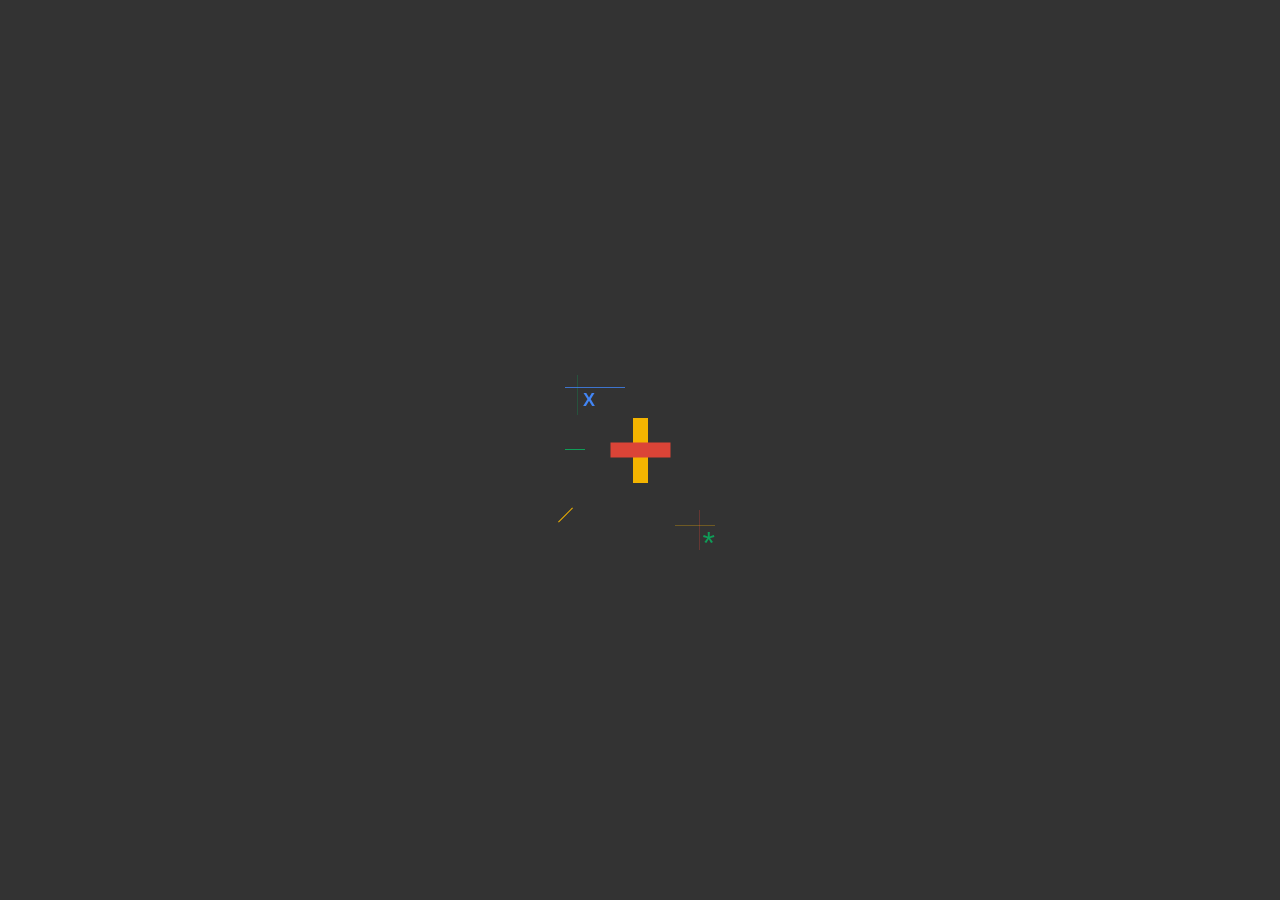
==== index.html @ 51c4fb9d "Upload the Mockup Website" ====
<!DOCTYPE html>
<html lang="en">
<head>
    <meta charset="UTF-8"/>
    <meta name="viewport" content="width=device-width, initial-scale=1.0"/>

    <!-- Fav Icon -->
    <link rel="icon" type="image/png" href="./assets/images/glgmnhs logo.png"/>

    <title>GLGMNHS | MOCK-UP</title>

    <!-- Link of Style CSS -->
    <link rel="stylesheet" href="./assets/css/style.css"/>
</head>

<body>

    <div class="loading">
        <div class="loading-wide">
            <div class="l1 color"></div>
            <div class="l2 color"></div>
            <div class="e1 color animation-effect-light"></div>
            <div class="e2 color animation-effect-light-d"></div>
            <div class="e3 animation-effect-rot">X</div>
            <div class="e4 color animation-effect-light"></div>
            <div class="e5 color animation-effect-light-d"></div>
            <div class="e6 animation-effect-scale">*</div>
            <div class="e7 color"></div>
            <div class="e8 color"></div>
        </div>
    </div>

    <script src="./assets/js/loading.js"></script>

</body>

</html>
---- assets/css/style.css ----
* {
    margin: 0;
    padding: 0;
    box-sizing: border-box;
}

body {
  background-color: #333;
  min-height: 100vh;
  display: flex;
  justify-content: center;
  align-items: center;
}

.loading {
  display: flex;
  justify-content: center;
  align-items: center;
}

.loading-wide {
  width: 150px;
  height: 150px;
  display: flex;
  justify-content: center;
  align-items: center;
  position: relative;
  margin: 0 auto;
}

.color {
  background-color: #4285f4; /* Google Blue */
}

.l1 {
  width: 15px;
  height: 65px;
  position: absolute;
  animation: move-h 1.2s infinite cubic-bezier(0.65, 0.05, 0.36, 1);
  background-color: #f4b400; /* Google Yellow */
}

.l2 {
  width: 15px;
  height: 60px;
  position: absolute;
  transform: rotate(90deg);
  animation: move-v 1.2s infinite cubic-bezier(0.65, 0.05, 0.36, 1);
  background-color: #db4437; /* Google Red */
}

@keyframes move-h {
  0% {
    top: 0;
    opacity: 0;
  }
  25% {
    opacity: 1;
  }
  50% {
    top: 30%;
    opacity: 1;
  }
  75% {
    opacity: 1;
  }
  100% {
    top: 100%;
    opacity: 0;
  }
}

@keyframes move-v {
  0% {
    left: 0;
    opacity: 0;
  }
  25% {
    opacity: 1;
  }
  50% {
    left: 45%;
    opacity: 1;
  }
  75% {
    opacity: 1;
  }
  100% {
    left: 100%;
    opacity: 0;
  }
}

.animation-effect-light {
  animation: effect 0.2s 0.1s infinite linear;
}
.animation-effect-light-d {
  animation: effect 0.3s 0.2s infinite linear;
}
.animation-effect-rot {
  animation: rot 0.8s infinite cubic-bezier(0.65, 0.05, 0.36, 1);
}
.animation-effect-scale {
  animation: scale 0.8s infinite cubic-bezier(0.65, 0.05, 0.36, 1);
}

@keyframes effect {
  0% {
    opacity: 0;
  }
  50% {
    opacity: 1;
  }
  100% {
    opacity: 0;
  }
}

@keyframes rot {
  0% {
    transform: rotate(0deg);
  }
  50% {
    transform: rotate(180deg);
  }
  100% {
    transform: rotate(360deg);
  }
}

@keyframes scale {
  0% {
    scale: 1;
  }
  50% {
    scale: 1.9;
  }
  100% {
    scale: 1;
  }
}

.e1 {
  width: 1px;
  height: 40px;
  opacity: 0.3;
  position: absolute;
  top: 0;
  left: 8%;
  background-color: #0f9d58; /* Google Green */
}

.e2 {
  width: 60px;
  height: 1px;
  opacity: 0.8;
  position: absolute;
  top: 8%;
  left: 0;
  background-color: #4285f4; /* Google Blue */
}

.e3 {
  position: absolute;
  top: 10%;
  left: 12%;
  font-family: "Segoe UI", Tahoma, Geneva, Verdana, sans-serif;
  font-weight: 900;
  font-size: 18px;
  color: #4285f4; /* Google Blue */
}

.e4 {
  width: 1px;
  height: 40px;
  opacity: 0.3;
  position: absolute;
  top: 90%;
  right: 10%;
  background-color: #db4437; /* Google Red */
}

.e5 {
  width: 40px;
  height: 1px;
  opacity: 0.3;
  position: absolute;
  top: 100%;
  right: 0;
  background-color: #f4b400; /* Google Yellow */
}

.e6 {
  position: absolute;
  top: 100%;
  right: 0;
  font-family: "Segoe UI", Tahoma, Geneva, Verdana, sans-serif;
  font-size: 32px;
  color: #0f9d58; /* Google Green */
}

.e7 {
  width: 1px;
  height: 20px;
  position: absolute;
  bottom: 0;
  left: 0;
  transform: rotate(45deg);
  animation: height 1s infinite cubic-bezier(0.65, 0.05, 0.36, 1);
  background-color: #f4b400; /* Google Yellow */
}

@keyframes height {
  0% {
    bottom: 0%;
    left: 0%;
    height: 0px;
  }
  25% {
    height: 90px;
  }
  50% {
    bottom: 100%;
    left: 100%;
    height: 90px;
  }
  75% {
    height: 0px;
  }
  100% {
    bottom: 0%;
    left: 0%;
    height: 0px;
  }
}

.e8 {
  width: 20px;
  height: 1px;
  position: absolute;
  bottom: 50%;
  left: 0;
  animation: width 1.5s infinite cubic-bezier(0.65, 0.05, 0.36, 1);
  background-color: #0f9d58; /* Google Green */
}

@keyframes width {
  0% {
    left: 0%;
    width: 0px;
  }
  50% {
    left: 100%;
    width: 90px;
  }
  100% {
    left: 0%;
    width: 0px;
  }
}
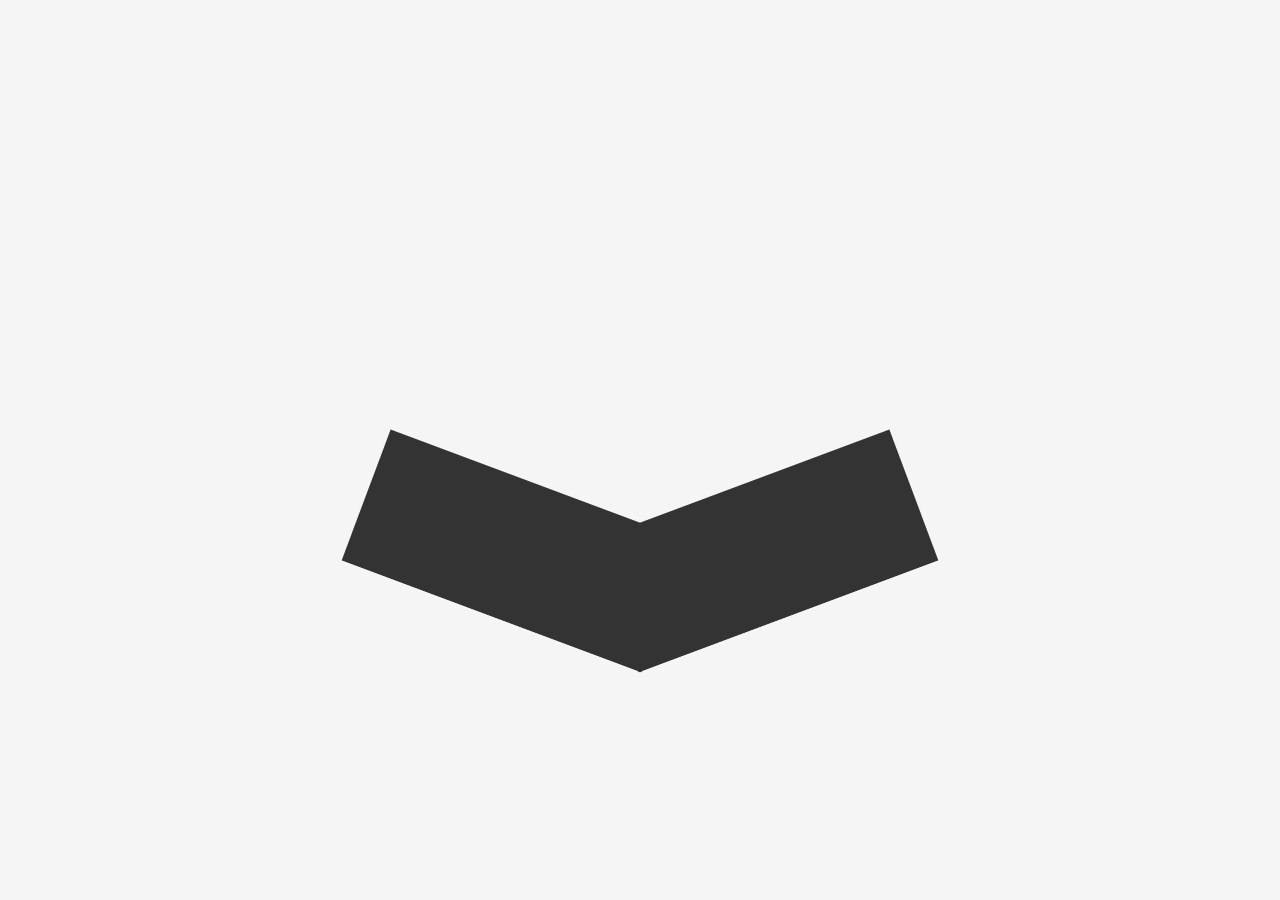
==== commit 1ee7e659: ""Update"" ====
--- a/index.html
+++ b/index.html
@@ -1,32 +1,48 @@
 <!DOCTYPE html>
 <html lang="en">
+
 <head>
-    <meta charset="UTF-8"/>
-    <meta name="viewport" content="width=device-width, initial-scale=1.0"/>
+    <meta charset="UTF-8" />
+    <meta name="viewport" content="width=device-width, initial-scale=1.0" />
 
     <!-- Fav Icon -->
-    <link rel="icon" type="image/png" href="./assets/images/glgmnhs logo.png"/>
+    <link rel="icon" type="image/png" href="./assets/images/glgmnhs logo.png" />
 
     <title>GLGMNHS | MOCK-UP</title>
 
     <!-- Link of Style CSS -->
-    <link rel="stylesheet" href="./assets/css/style.css"/>
+    <link rel="stylesheet" href="./assets/css/style.css" />
 </head>
 
 <body>
 
-    <div class="loading">
-        <div class="loading-wide">
-            <div class="l1 color"></div>
-            <div class="l2 color"></div>
-            <div class="e1 color animation-effect-light"></div>
-            <div class="e2 color animation-effect-light-d"></div>
-            <div class="e3 animation-effect-rot">X</div>
-            <div class="e4 color animation-effect-light"></div>
-            <div class="e5 color animation-effect-light-d"></div>
-            <div class="e6 animation-effect-scale">*</div>
-            <div class="e7 color"></div>
-            <div class="e8 color"></div>
+    <div class="loader">
+        <div class="box box0">
+            <div></div>
+        </div>
+        <div class="box box1">
+            <div></div>
+        </div>
+        <div class="box box2">
+            <div></div>
+        </div>
+        <div class="box box3">
+            <div></div>
+        </div>
+        <div class="box box4">
+            <div></div>
+        </div>
+        <div class="box box5">
+            <div></div>
+        </div>
+        <div class="box box6">
+            <div></div>
+        </div>
+        <div class="box box7">
+            <div></div>
+        </div>
+        <div class="ground">
+            <div></div>
         </div>
     </div>
 
--- a/assets/css/style.css
+++ b/assets/css/style.css
@@ -5,256 +5,793 @@
 }
 
 body {
-  background-color: #333;
+  background-color: #f5f5f5;
   min-height: 100vh;
   display: flex;
   justify-content: center;
   align-items: center;
 }
-
-.loading {
-  display: flex;
-  justify-content: center;
-  align-items: center;
-}
-
-.loading-wide {
-  width: 150px;
-  height: 150px;
-  display: flex;
-  justify-content: center;
-  align-items: center;
+ 
+.loader {
+  --duration: 3s;
+  --primary: #c6011f;
+  --primary-light: #c6011f;
+  --primary-rgba: rgba(39, 94, 254, 0);
+  width: 200px;
+  height: 320px;
   position: relative;
-  margin: 0 auto;
-}
-
-.color {
-  background-color: #4285f4; /* Google Blue */
-}
-
-.l1 {
-  width: 15px;
-  height: 65px;
+  transform-style: preserve-3d;
+}
+
+@media (max-width: 480px) {
+  .loader {
+    zoom: 0.44;
+  }
+}
+
+.loader:before, .loader:after {
+  --r: 20.5deg;
+  content: "";
+  width: 320px;
+  height: 140px;
   position: absolute;
-  animation: move-h 1.2s infinite cubic-bezier(0.65, 0.05, 0.36, 1);
-  background-color: #f4b400; /* Google Yellow */
-}
-
-.l2 {
-  width: 15px;
-  height: 60px;
+  right: 32%;
+  bottom: -11px;
+  background: #333;
+  transform: translateZ(200px) rotate(var(--r));
+  -webkit-animation: mask var(--duration) linear forwards infinite;
+  animation: mask var(--duration) linear forwards infinite;
+}
+
+.loader:after {
+  --r: -20.5deg;
+  right: auto;
+  left: 32%;
+}
+
+.loader .ground {
   position: absolute;
-  transform: rotate(90deg);
-  animation: move-v 1.2s infinite cubic-bezier(0.65, 0.05, 0.36, 1);
-  background-color: #db4437; /* Google Red */
-}
-
-@keyframes move-h {
-  0% {
-    top: 0;
+  left: -50px;
+  bottom: -120px;
+  transform-style: preserve-3d;
+  transform: rotateY(-47deg) rotateX(-15deg) rotateZ(15deg) scale(1);
+}
+
+.loader .ground div {
+  transform: rotateX(90deg) rotateY(0deg) translate(-48px, -120px) translateZ(100px) scale(0);
+  width: 200px;
+  height: 200px;
+  background: var(--primary);
+  background: linear-gradient(45deg, var(--primary) 0%, var(--primary) 50%, var(--primary-light) 50%, var(--primary-light) 100%);
+  transform-style: preserve-3d;
+  -webkit-animation: ground var(--duration) linear forwards infinite;
+  animation: ground var(--duration) linear forwards infinite;
+}
+
+.loader .ground div:before, .loader .ground div:after {
+  --rx: 90deg;
+  --ry: 0deg;
+  --x: 44px;
+  --y: 162px;
+  --z: -50px;
+  content: "";
+  width: 156px;
+  height: 300px;
+  opacity: 0;
+  background: linear-gradient(var(--primary), var(--primary-rgba));
+  position: absolute;
+  transform: rotateX(var(--rx)) rotateY(var(--ry)) translate(var(--x), var(--y)) translateZ(var(--z));
+  -webkit-animation: ground-shine var(--duration) linear forwards infinite;
+  animation: ground-shine var(--duration) linear forwards infinite;
+}
+
+.loader .ground div:after {
+  --rx: 90deg;
+  --ry: 90deg;
+  --x: 0;
+  --y: 177px;
+  --z: 150px;
+}
+
+.loader .box {
+  --x: 0;
+  --y: 0;
+  position: absolute;
+  -webkit-animation: var(--duration) linear forwards infinite;
+  animation: var(--duration) linear forwards infinite;
+  transform: translate(var(--x), var(--y));
+}
+
+.loader .box div {
+  background-color: var(--primary);
+  width: 48px;
+  height: 48px;
+  position: relative;
+  transform-style: preserve-3d;
+  -webkit-animation: var(--duration) ease forwards infinite;
+  animation: var(--duration) ease forwards infinite;
+  transform: rotateY(-47deg) rotateX(-15deg) rotateZ(15deg) scale(0);
+}
+
+.loader .box div:before, .loader .box div:after {
+  --rx: 90deg;
+  --ry: 0deg;
+  --z: 24px;
+  --y: -24px;
+  --x: 0;
+  content: "";
+  position: absolute;
+  background-color: inherit;
+  width: inherit;
+  height: inherit;
+  transform: rotateX(var(--rx)) rotateY(var(--ry)) translate(var(--x), var(--y)) translateZ(var(--z));
+  filter: brightness(var(--b, 1.2));
+}
+
+.loader .box div:after {
+  --rx: 0deg;
+  --ry: 90deg;
+  --x: 24px;
+  --y: 0;
+  --b: 1.4;
+}
+
+.loader .box.box0 {
+  --x: -220px;
+  --y: -120px;
+  left: 58px;
+  top: 108px;
+}
+
+.loader .box.box1 {
+  --x: -260px;
+  --y: 120px;
+  left: 25px;
+  top: 120px;
+}
+
+.loader .box.box2 {
+  --x: 120px;
+  --y: -190px;
+  left: 58px;
+  top: 64px;
+}
+
+.loader .box.box3 {
+  --x: 280px;
+  --y: -40px;
+  left: 91px;
+  top: 120px;
+}
+
+.loader .box.box4 {
+  --x: 60px;
+  --y: 200px;
+  left: 58px;
+  top: 132px;
+}
+
+.loader .box.box5 {
+  --x: -220px;
+  --y: -120px;
+  left: 25px;
+  top: 76px;
+}
+
+.loader .box.box6 {
+  --x: -260px;
+  --y: 120px;
+  left: 91px;
+  top: 76px;
+}
+
+.loader .box.box7 {
+  --x: -240px;
+  --y: 200px;
+  left: 58px;
+  top: 87px;
+}
+
+.loader .box0 {
+  -webkit-animation-name: box-move0;
+  animation-name: box-move0;
+}
+
+.loader .box0 div {
+  -webkit-animation-name: box-scale0;
+  animation-name: box-scale0;
+}
+
+.loader .box1 {
+  -webkit-animation-name: box-move1;
+  animation-name: box-move1;
+}
+
+.loader .box1 div {
+  -webkit-animation-name: box-scale1;
+  animation-name: box-scale1;
+}
+
+.loader .box2 {
+  -webkit-animation-name: box-move2;
+  animation-name: box-move2;
+}
+
+.loader .box2 div {
+  -webkit-animation-name: box-scale2;
+  animation-name: box-scale2;
+}
+
+.loader .box3 {
+  -webkit-animation-name: box-move3;
+  animation-name: box-move3;
+}
+
+.loader .box3 div {
+  -webkit-animation-name: box-scale3;
+  animation-name: box-scale3;
+}
+
+.loader .box4 {
+  -webkit-animation-name: box-move4;
+  animation-name: box-move4;
+}
+
+.loader .box4 div {
+  -webkit-animation-name: box-scale4;
+  animation-name: box-scale4;
+}
+
+.loader .box5 {
+  -webkit-animation-name: box-move5;
+  animation-name: box-move5;
+}
+
+.loader .box5 div {
+  -webkit-animation-name: box-scale5;
+  animation-name: box-scale5;
+}
+
+.loader .box6 {
+  -webkit-animation-name: box-move6;
+  animation-name: box-move6;
+}
+
+.loader .box6 div {
+  -webkit-animation-name: box-scale6;
+  animation-name: box-scale6;
+}
+
+.loader .box7 {
+  -webkit-animation-name: box-move7;
+  animation-name: box-move7;
+}
+
+.loader .box7 div {
+  -webkit-animation-name: box-scale7;
+  animation-name: box-scale7;
+}
+
+@-webkit-keyframes box-move0 {
+  12% {
+    transform: translate(var(--x), var(--y));
+  }
+
+  25%, 52% {
+    transform: translate(0, 0);
+  }
+
+  80% {
+    transform: translate(0, -32px);
+  }
+
+  90%, 100% {
+    transform: translate(0, 188px);
+  }
+}
+
+@keyframes box-move0 {
+  12% {
+    transform: translate(var(--x), var(--y));
+  }
+
+  25%, 52% {
+    transform: translate(0, 0);
+  }
+
+  80% {
+    transform: translate(0, -32px);
+  }
+
+  90%, 100% {
+    transform: translate(0, 188px);
+  }
+}
+
+@-webkit-keyframes box-scale0 {
+  6% {
+    transform: rotateY(-47deg) rotateX(-15deg) rotateZ(15deg) scale(0);
+  }
+
+  14%, 100% {
+    transform: rotateY(-47deg) rotateX(-15deg) rotateZ(15deg) scale(1);
+  }
+}
+
+@keyframes box-scale0 {
+  6% {
+    transform: rotateY(-47deg) rotateX(-15deg) rotateZ(15deg) scale(0);
+  }
+
+  14%, 100% {
+    transform: rotateY(-47deg) rotateX(-15deg) rotateZ(15deg) scale(1);
+  }
+}
+
+@-webkit-keyframes box-move1 {
+  16% {
+    transform: translate(var(--x), var(--y));
+  }
+
+  29%, 52% {
+    transform: translate(0, 0);
+  }
+
+  80% {
+    transform: translate(0, -32px);
+  }
+
+  90%, 100% {
+    transform: translate(0, 188px);
+  }
+}
+
+@keyframes box-move1 {
+  16% {
+    transform: translate(var(--x), var(--y));
+  }
+
+  29%, 52% {
+    transform: translate(0, 0);
+  }
+
+  80% {
+    transform: translate(0, -32px);
+  }
+
+  90%, 100% {
+    transform: translate(0, 188px);
+  }
+}
+
+@-webkit-keyframes box-scale1 {
+  10% {
+    transform: rotateY(-47deg) rotateX(-15deg) rotateZ(15deg) scale(0);
+  }
+
+  18%, 100% {
+    transform: rotateY(-47deg) rotateX(-15deg) rotateZ(15deg) scale(1);
+  }
+}
+
+@keyframes box-scale1 {
+  10% {
+    transform: rotateY(-47deg) rotateX(-15deg) rotateZ(15deg) scale(0);
+  }
+
+  18%, 100% {
+    transform: rotateY(-47deg) rotateX(-15deg) rotateZ(15deg) scale(1);
+  }
+}
+
+@-webkit-keyframes box-move2 {
+  20% {
+    transform: translate(var(--x), var(--y));
+  }
+
+  33%, 52% {
+    transform: translate(0, 0);
+  }
+
+  80% {
+    transform: translate(0, -32px);
+  }
+
+  90%, 100% {
+    transform: translate(0, 188px);
+  }
+}
+
+@keyframes box-move2 {
+  20% {
+    transform: translate(var(--x), var(--y));
+  }
+
+  33%, 52% {
+    transform: translate(0, 0);
+  }
+
+  80% {
+    transform: translate(0, -32px);
+  }
+
+  90%, 100% {
+    transform: translate(0, 188px);
+  }
+}
+
+@-webkit-keyframes box-scale2 {
+  14% {
+    transform: rotateY(-47deg) rotateX(-15deg) rotateZ(15deg) scale(0);
+  }
+
+  22%, 100% {
+    transform: rotateY(-47deg) rotateX(-15deg) rotateZ(15deg) scale(1);
+  }
+}
+
+@keyframes box-scale2 {
+  14% {
+    transform: rotateY(-47deg) rotateX(-15deg) rotateZ(15deg) scale(0);
+  }
+
+  22%, 100% {
+    transform: rotateY(-47deg) rotateX(-15deg) rotateZ(15deg) scale(1);
+  }
+}
+
+@-webkit-keyframes box-move3 {
+  24% {
+    transform: translate(var(--x), var(--y));
+  }
+
+  37%, 52% {
+    transform: translate(0, 0);
+  }
+
+  80% {
+    transform: translate(0, -32px);
+  }
+
+  90%, 100% {
+    transform: translate(0, 188px);
+  }
+}
+
+@keyframes box-move3 {
+  24% {
+    transform: translate(var(--x), var(--y));
+  }
+
+  37%, 52% {
+    transform: translate(0, 0);
+  }
+
+  80% {
+    transform: translate(0, -32px);
+  }
+
+  90%, 100% {
+    transform: translate(0, 188px);
+  }
+}
+
+@-webkit-keyframes box-scale3 {
+  18% {
+    transform: rotateY(-47deg) rotateX(-15deg) rotateZ(15deg) scale(0);
+  }
+
+  26%, 100% {
+    transform: rotateY(-47deg) rotateX(-15deg) rotateZ(15deg) scale(1);
+  }
+}
+
+@keyframes box-scale3 {
+  18% {
+    transform: rotateY(-47deg) rotateX(-15deg) rotateZ(15deg) scale(0);
+  }
+
+  26%, 100% {
+    transform: rotateY(-47deg) rotateX(-15deg) rotateZ(15deg) scale(1);
+  }
+}
+
+@-webkit-keyframes box-move4 {
+  28% {
+    transform: translate(var(--x), var(--y));
+  }
+
+  41%, 52% {
+    transform: translate(0, 0);
+  }
+
+  80% {
+    transform: translate(0, -32px);
+  }
+
+  90%, 100% {
+    transform: translate(0, 188px);
+  }
+}
+
+@keyframes box-move4 {
+  28% {
+    transform: translate(var(--x), var(--y));
+  }
+
+  41%, 52% {
+    transform: translate(0, 0);
+  }
+
+  80% {
+    transform: translate(0, -32px);
+  }
+
+  90%, 100% {
+    transform: translate(0, 188px);
+  }
+}
+
+@-webkit-keyframes box-scale4 {
+  22% {
+    transform: rotateY(-47deg) rotateX(-15deg) rotateZ(15deg) scale(0);
+  }
+
+  30%, 100% {
+    transform: rotateY(-47deg) rotateX(-15deg) rotateZ(15deg) scale(1);
+  }
+}
+
+@keyframes box-scale4 {
+  22% {
+    transform: rotateY(-47deg) rotateX(-15deg) rotateZ(15deg) scale(0);
+  }
+
+  30%, 100% {
+    transform: rotateY(-47deg) rotateX(-15deg) rotateZ(15deg) scale(1);
+  }
+}
+
+@-webkit-keyframes box-move5 {
+  32% {
+    transform: translate(var(--x), var(--y));
+  }
+
+  45%, 52% {
+    transform: translate(0, 0);
+  }
+
+  80% {
+    transform: translate(0, -32px);
+  }
+
+  90%, 100% {
+    transform: translate(0, 188px);
+  }
+}
+
+@keyframes box-move5 {
+  32% {
+    transform: translate(var(--x), var(--y));
+  }
+
+  45%, 52% {
+    transform: translate(0, 0);
+  }
+
+  80% {
+    transform: translate(0, -32px);
+  }
+
+  90%, 100% {
+    transform: translate(0, 188px);
+  }
+}
+
+@-webkit-keyframes box-scale5 {
+  26% {
+    transform: rotateY(-47deg) rotateX(-15deg) rotateZ(15deg) scale(0);
+  }
+
+  34%, 100% {
+    transform: rotateY(-47deg) rotateX(-15deg) rotateZ(15deg) scale(1);
+  }
+}
+
+@keyframes box-scale5 {
+  26% {
+    transform: rotateY(-47deg) rotateX(-15deg) rotateZ(15deg) scale(0);
+  }
+
+  34%, 100% {
+    transform: rotateY(-47deg) rotateX(-15deg) rotateZ(15deg) scale(1);
+  }
+}
+
+@-webkit-keyframes box-move6 {
+  36% {
+    transform: translate(var(--x), var(--y));
+  }
+
+  49%, 52% {
+    transform: translate(0, 0);
+  }
+
+  80% {
+    transform: translate(0, -32px);
+  }
+
+  90%, 100% {
+    transform: translate(0, 188px);
+  }
+}
+
+@keyframes box-move6 {
+  36% {
+    transform: translate(var(--x), var(--y));
+  }
+
+  49%, 52% {
+    transform: translate(0, 0);
+  }
+
+  80% {
+    transform: translate(0, -32px);
+  }
+
+  90%, 100% {
+    transform: translate(0, 188px);
+  }
+}
+
+@-webkit-keyframes box-scale6 {
+  30% {
+    transform: rotateY(-47deg) rotateX(-15deg) rotateZ(15deg) scale(0);
+  }
+
+  38%, 100% {
+    transform: rotateY(-47deg) rotateX(-15deg) rotateZ(15deg) scale(1);
+  }
+}
+
+@keyframes box-scale6 {
+  30% {
+    transform: rotateY(-47deg) rotateX(-15deg) rotateZ(15deg) scale(0);
+  }
+
+  38%, 100% {
+    transform: rotateY(-47deg) rotateX(-15deg) rotateZ(15deg) scale(1);
+  }
+}
+
+@-webkit-keyframes box-move7 {
+  40% {
+    transform: translate(var(--x), var(--y));
+  }
+
+  53%, 52% {
+    transform: translate(0, 0);
+  }
+
+  80% {
+    transform: translate(0, -32px);
+  }
+
+  90%, 100% {
+    transform: translate(0, 188px);
+  }
+}
+
+@keyframes box-move7 {
+  40% {
+    transform: translate(var(--x), var(--y));
+  }
+
+  53%, 52% {
+    transform: translate(0, 0);
+  }
+
+  80% {
+    transform: translate(0, -32px);
+  }
+
+  90%, 100% {
+    transform: translate(0, 188px);
+  }
+}
+
+@-webkit-keyframes box-scale7 {
+  34% {
+    transform: rotateY(-47deg) rotateX(-15deg) rotateZ(15deg) scale(0);
+  }
+
+  42%, 100% {
+    transform: rotateY(-47deg) rotateX(-15deg) rotateZ(15deg) scale(1);
+  }
+}
+
+@keyframes box-scale7 {
+  34% {
+    transform: rotateY(-47deg) rotateX(-15deg) rotateZ(15deg) scale(0);
+  }
+
+  42%, 100% {
+    transform: rotateY(-47deg) rotateX(-15deg) rotateZ(15deg) scale(1);
+  }
+}
+
+@-webkit-keyframes ground {
+  0%, 65% {
+    transform: rotateX(90deg) rotateY(0deg) translate(-48px, -120px) translateZ(100px) scale(0);
+  }
+
+  75%, 90% {
+    transform: rotateX(90deg) rotateY(0deg) translate(-48px, -120px) translateZ(100px) scale(1);
+  }
+
+  100% {
+    transform: rotateX(90deg) rotateY(0deg) translate(-48px, -120px) translateZ(100px) scale(0);
+  }
+}
+
+@keyframes ground {
+  0%, 65% {
+    transform: rotateX(90deg) rotateY(0deg) translate(-48px, -120px) translateZ(100px) scale(0);
+  }
+
+  75%, 90% {
+    transform: rotateX(90deg) rotateY(0deg) translate(-48px, -120px) translateZ(100px) scale(1);
+  }
+
+  100% {
+    transform: rotateX(90deg) rotateY(0deg) translate(-48px, -120px) translateZ(100px) scale(0);
+  }
+}
+
+@-webkit-keyframes ground-shine {
+  0%, 70% {
     opacity: 0;
   }
-  25% {
-    opacity: 1;
-  }
-  50% {
-    top: 30%;
-    opacity: 1;
-  }
-  75% {
-    opacity: 1;
-  }
-  100% {
-    top: 100%;
-    opacity: 0;
-  }
-}
-
-@keyframes move-v {
-  0% {
-    left: 0;
-    opacity: 0;
-  }
-  25% {
-    opacity: 1;
-  }
-  50% {
-    left: 45%;
-    opacity: 1;
-  }
-  75% {
-    opacity: 1;
-  }
-  100% {
-    left: 100%;
-    opacity: 0;
-  }
-}
-
-.animation-effect-light {
-  animation: effect 0.2s 0.1s infinite linear;
-}
-.animation-effect-light-d {
-  animation: effect 0.3s 0.2s infinite linear;
-}
-.animation-effect-rot {
-  animation: rot 0.8s infinite cubic-bezier(0.65, 0.05, 0.36, 1);
-}
-.animation-effect-scale {
-  animation: scale 0.8s infinite cubic-bezier(0.65, 0.05, 0.36, 1);
-}
-
-@keyframes effect {
-  0% {
-    opacity: 0;
-  }
-  50% {
-    opacity: 1;
-  }
+
+  75%, 87% {
+    opacity: 0.2;
+  }
+
   100% {
     opacity: 0;
   }
 }
 
-@keyframes rot {
-  0% {
-    transform: rotate(0deg);
-  }
-  50% {
-    transform: rotate(180deg);
-  }
+@keyframes ground-shine {
+  0%, 70% {
+    opacity: 0;
+  }
+
+  75%, 87% {
+    opacity: 0.2;
+  }
+
   100% {
-    transform: rotate(360deg);
-  }
-}
-
-@keyframes scale {
-  0% {
-    scale: 1;
-  }
-  50% {
-    scale: 1.9;
-  }
-  100% {
-    scale: 1;
-  }
-}
-
-.e1 {
-  width: 1px;
-  height: 40px;
-  opacity: 0.3;
-  position: absolute;
-  top: 0;
-  left: 8%;
-  background-color: #0f9d58; /* Google Green */
-}
-
-.e2 {
-  width: 60px;
-  height: 1px;
-  opacity: 0.8;
-  position: absolute;
-  top: 8%;
-  left: 0;
-  background-color: #4285f4; /* Google Blue */
-}
-
-.e3 {
-  position: absolute;
-  top: 10%;
-  left: 12%;
-  font-family: "Segoe UI", Tahoma, Geneva, Verdana, sans-serif;
-  font-weight: 900;
-  font-size: 18px;
-  color: #4285f4; /* Google Blue */
-}
-
-.e4 {
-  width: 1px;
-  height: 40px;
-  opacity: 0.3;
-  position: absolute;
-  top: 90%;
-  right: 10%;
-  background-color: #db4437; /* Google Red */
-}
-
-.e5 {
-  width: 40px;
-  height: 1px;
-  opacity: 0.3;
-  position: absolute;
-  top: 100%;
-  right: 0;
-  background-color: #f4b400; /* Google Yellow */
-}
-
-.e6 {
-  position: absolute;
-  top: 100%;
-  right: 0;
-  font-family: "Segoe UI", Tahoma, Geneva, Verdana, sans-serif;
-  font-size: 32px;
-  color: #0f9d58; /* Google Green */
-}
-
-.e7 {
-  width: 1px;
-  height: 20px;
-  position: absolute;
-  bottom: 0;
-  left: 0;
-  transform: rotate(45deg);
-  animation: height 1s infinite cubic-bezier(0.65, 0.05, 0.36, 1);
-  background-color: #f4b400; /* Google Yellow */
-}
-
-@keyframes height {
-  0% {
-    bottom: 0%;
-    left: 0%;
-    height: 0px;
-  }
-  25% {
-    height: 90px;
-  }
-  50% {
-    bottom: 100%;
-    left: 100%;
-    height: 90px;
-  }
-  75% {
-    height: 0px;
-  }
-  100% {
-    bottom: 0%;
-    left: 0%;
-    height: 0px;
-  }
-}
-
-.e8 {
-  width: 20px;
-  height: 1px;
-  position: absolute;
-  bottom: 50%;
-  left: 0;
-  animation: width 1.5s infinite cubic-bezier(0.65, 0.05, 0.36, 1);
-  background-color: #0f9d58; /* Google Green */
-}
-
-@keyframes width {
-  0% {
-    left: 0%;
-    width: 0px;
-  }
-  50% {
-    left: 100%;
-    width: 90px;
-  }
-  100% {
-    left: 0%;
-    width: 0px;
+    opacity: 0;
+  }
+}
+
+@-webkit-keyframes mask {
+  0%, 65% {
+    opacity: 0;
+  }
+
+  66%, 100% {
+    opacity: 1;
+  }
+}
+
+@keyframes mask {
+  0%, 65% {
+    opacity: 0;
+  }
+
+  66%, 100% {
+    opacity: 1;
   }
 }
